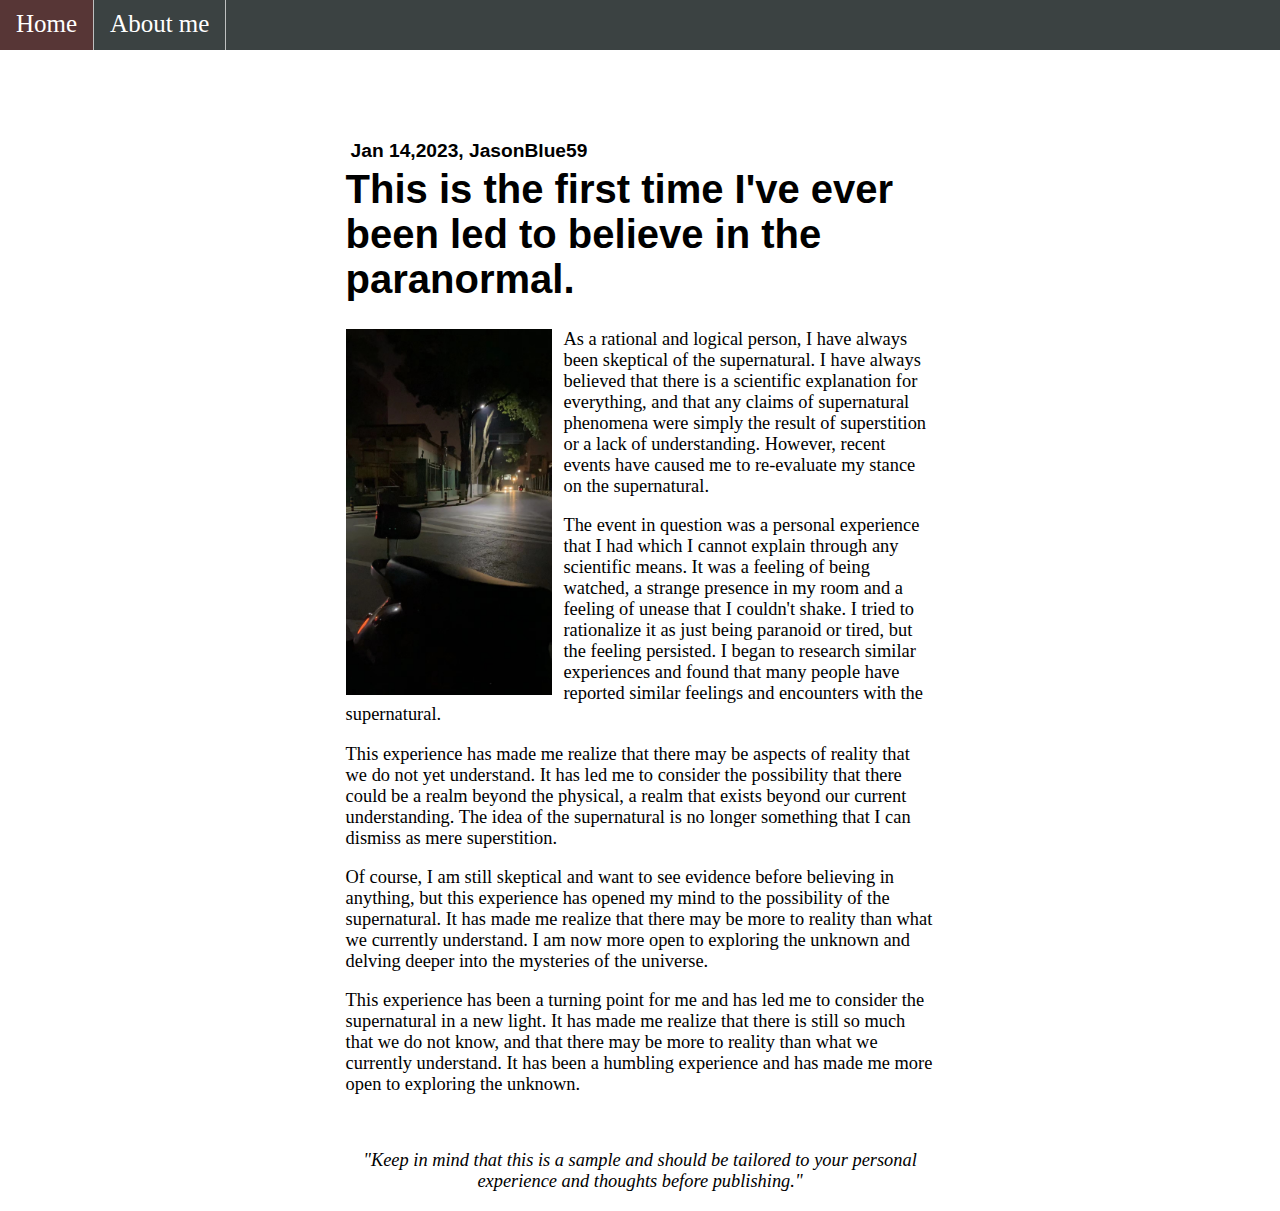
==== index.html @ 6ad9b714 "updated" ====
<html lang="en">
<head>
    <meta charset="UTF-8">
    <meta http-equiv="X-UA-Compatible" content="IE=edge">
    <meta name="viewport" content="width=device-width, initial-scale=1.0">
    <link rel="stylesheet" href="styles.css">
    <title>Unlucky</title>
</head>
<body>
    <navbar>
        <ul>
            <li><a href="index.html">Home</a></li>
            <li><a href="aboutme.html">About me</a></li>
        </ul>
    </navbar>
    
    <div class="container">
        <div id="header">
            <h6>Jan 14,2023, JasonBlue59</h6>
            <h1> This is the first time I've ever been led to believe in the paranormal. </h1>
        </div>

        <div id="contents">
            <img src="assets/WeChat Image_20230114004329.jpg" alt="i got injuries">
            <p>
                As a rational and logical person, I have always been skeptical of the supernatural. I have always believed that there is a scientific explanation for everything, 
                and that any claims of supernatural phenomena were simply the result of superstition or a lack of understanding. However, recent events have caused me to re-evaluate 
                my stance on the supernatural.
            </p>

            <p>
                The event in question was a personal experience that I had which I cannot explain through any scientific means. It was a feeling of being watched, a strange presence in 
                my room and a feeling of unease that I couldn't shake. I tried to rationalize it as just being paranoid or tired, but the feeling persisted. I began to research similar 
                experiences and found that many people have reported similar feelings and encounters with the supernatural.
            </p>

            <p>
                This experience has made me realize that there may be aspects of reality that we do not yet understand. It has led me to consider the possibility that there could be a realm 
                beyond the physical, a realm that exists beyond our current understanding. The idea of the supernatural is no longer something that I can dismiss as mere superstition.
            </p>

            <p>
                Of course, I am still skeptical and want to see evidence before believing in anything, but this experience has opened my mind to the possibility of the supernatural. It has made me 
                realize that there may be more to reality than what we currently understand. I am now more open to exploring the unknown and delving deeper into the mysteries of the universe.
            </p>

            <p>
                This experience has been a turning point for me and has led me to consider the supernatural in a new light. It has made me realize that there is still so much that we do not know, and 
                that there may be more to reality than what we currently understand. It has been a humbling experience and has made me more open to exploring the unknown.
            </p>

            <br>
            
            <p id="quote"><i>"Keep in mind that this is a sample and should be tailored to your personal experience and thoughts before publishing."</i></p>
        </div>
    </div>

</body>
</html>
---- styles.css ----
body {
    background-color: rgb(255, 255, 255);
    margin-left: 0;
    margin-right: 0;
}

ul {
    list-style-type: none;
    margin: 0;
    padding: 0;
    overflow: hidden;
    background-color: rgb(59, 66, 66);
    position: fixed;
    top: 0;
    width: 100%;
    height: 50px;
}

li{
    float: left;
    border-right: 1px solid rgba(255, 255, 255, 0.671);
}

li a {
    display: block;
    color: rgb(255, 255, 255);
    padding: 10px 16px;
    text-decoration: none;
    text-align: center;
    height: 50px;
    font-size: 25px;
}


li a:hover {
    background-color: rgb(87, 54, 54);
    color: white;
}

.container {
    margin: 140px 27% 0px 27%;
}

#header h1{
    font-size: 250%;
    font-family:'Franklin Gothic Medium', 'Arial Narrow', Arial, sans-serif;
    margin-top: 0;
    padding: 0;
}

#header h6{
    font-size: 120%;
    font-family:'Gill Sans', 'Gill Sans MT', Calibri, 'Trebuchet MS', sans-serif;
    margin: 5px;
}

.container img {
    width: 35%;
    float: left;
    padding: 0 2% 0 0
}

.container p {
    font-size: 115%;
}

#quote {
    text-align: center;
}
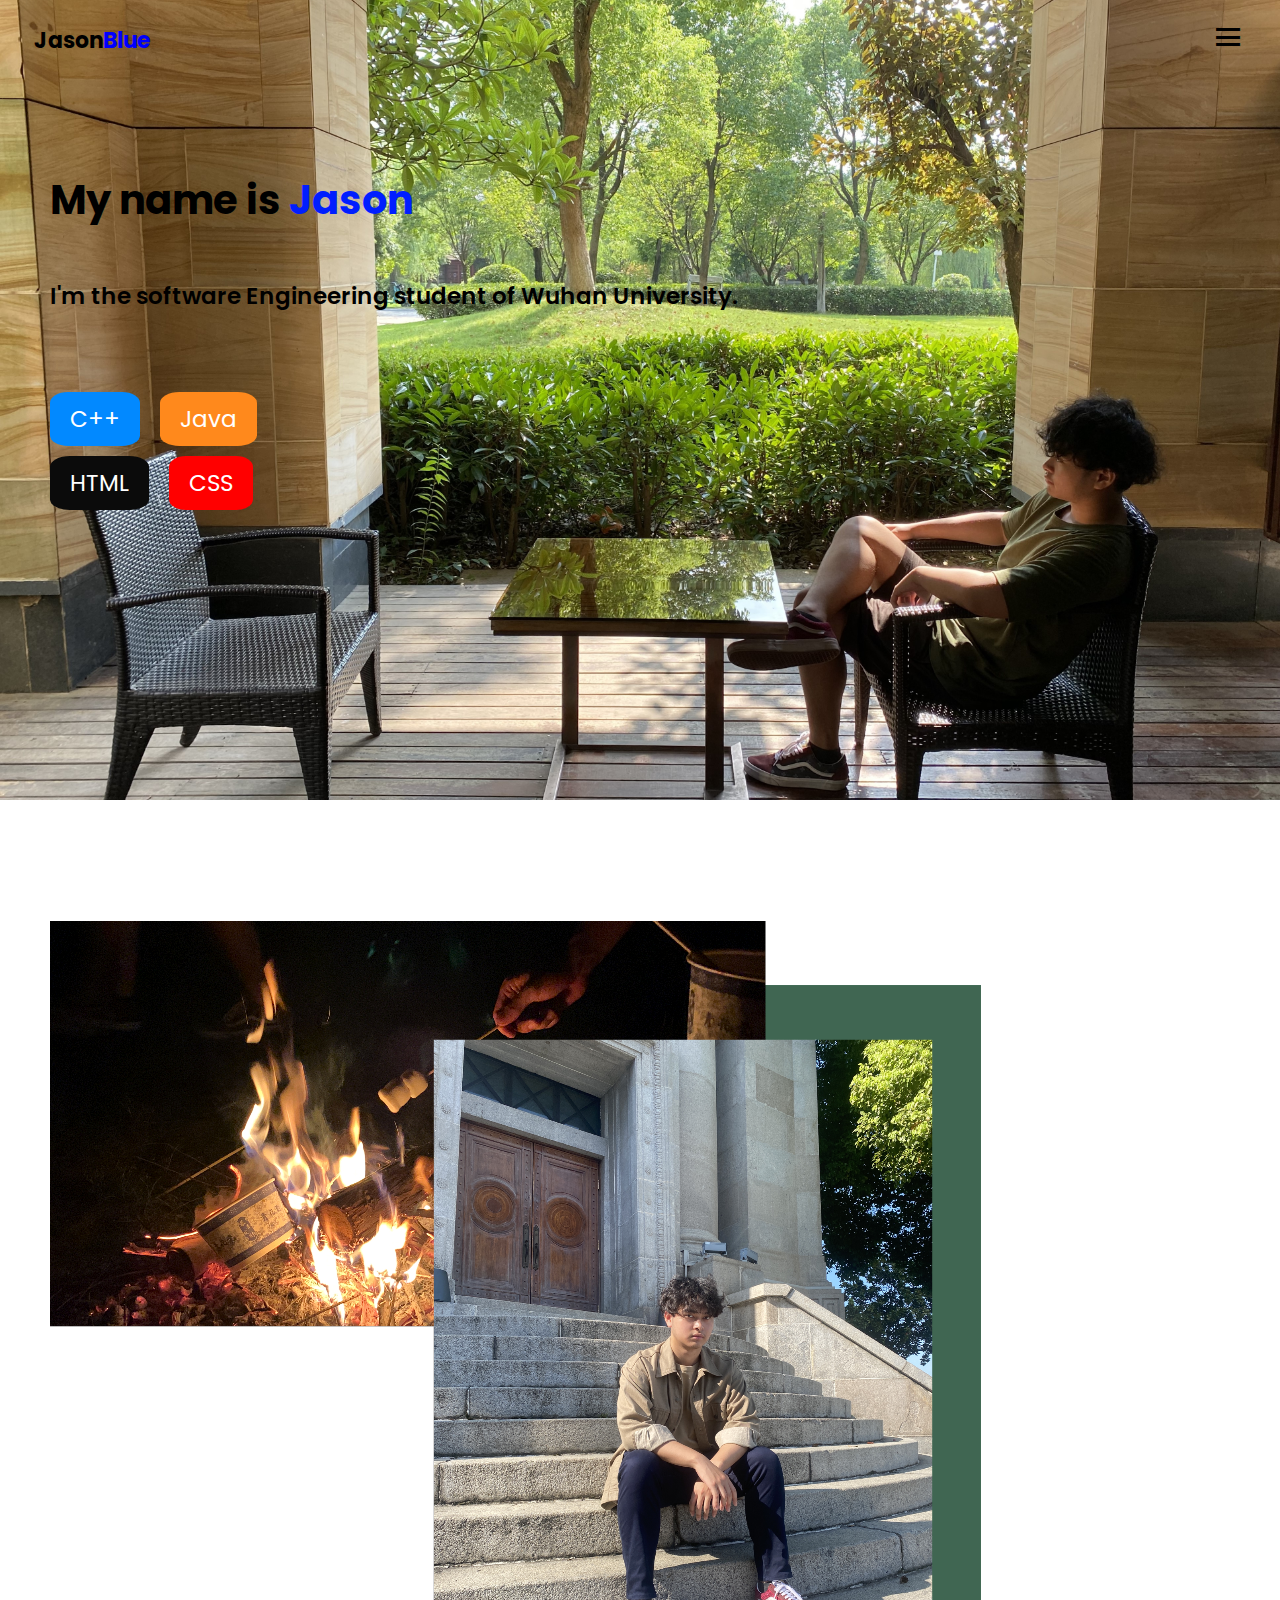
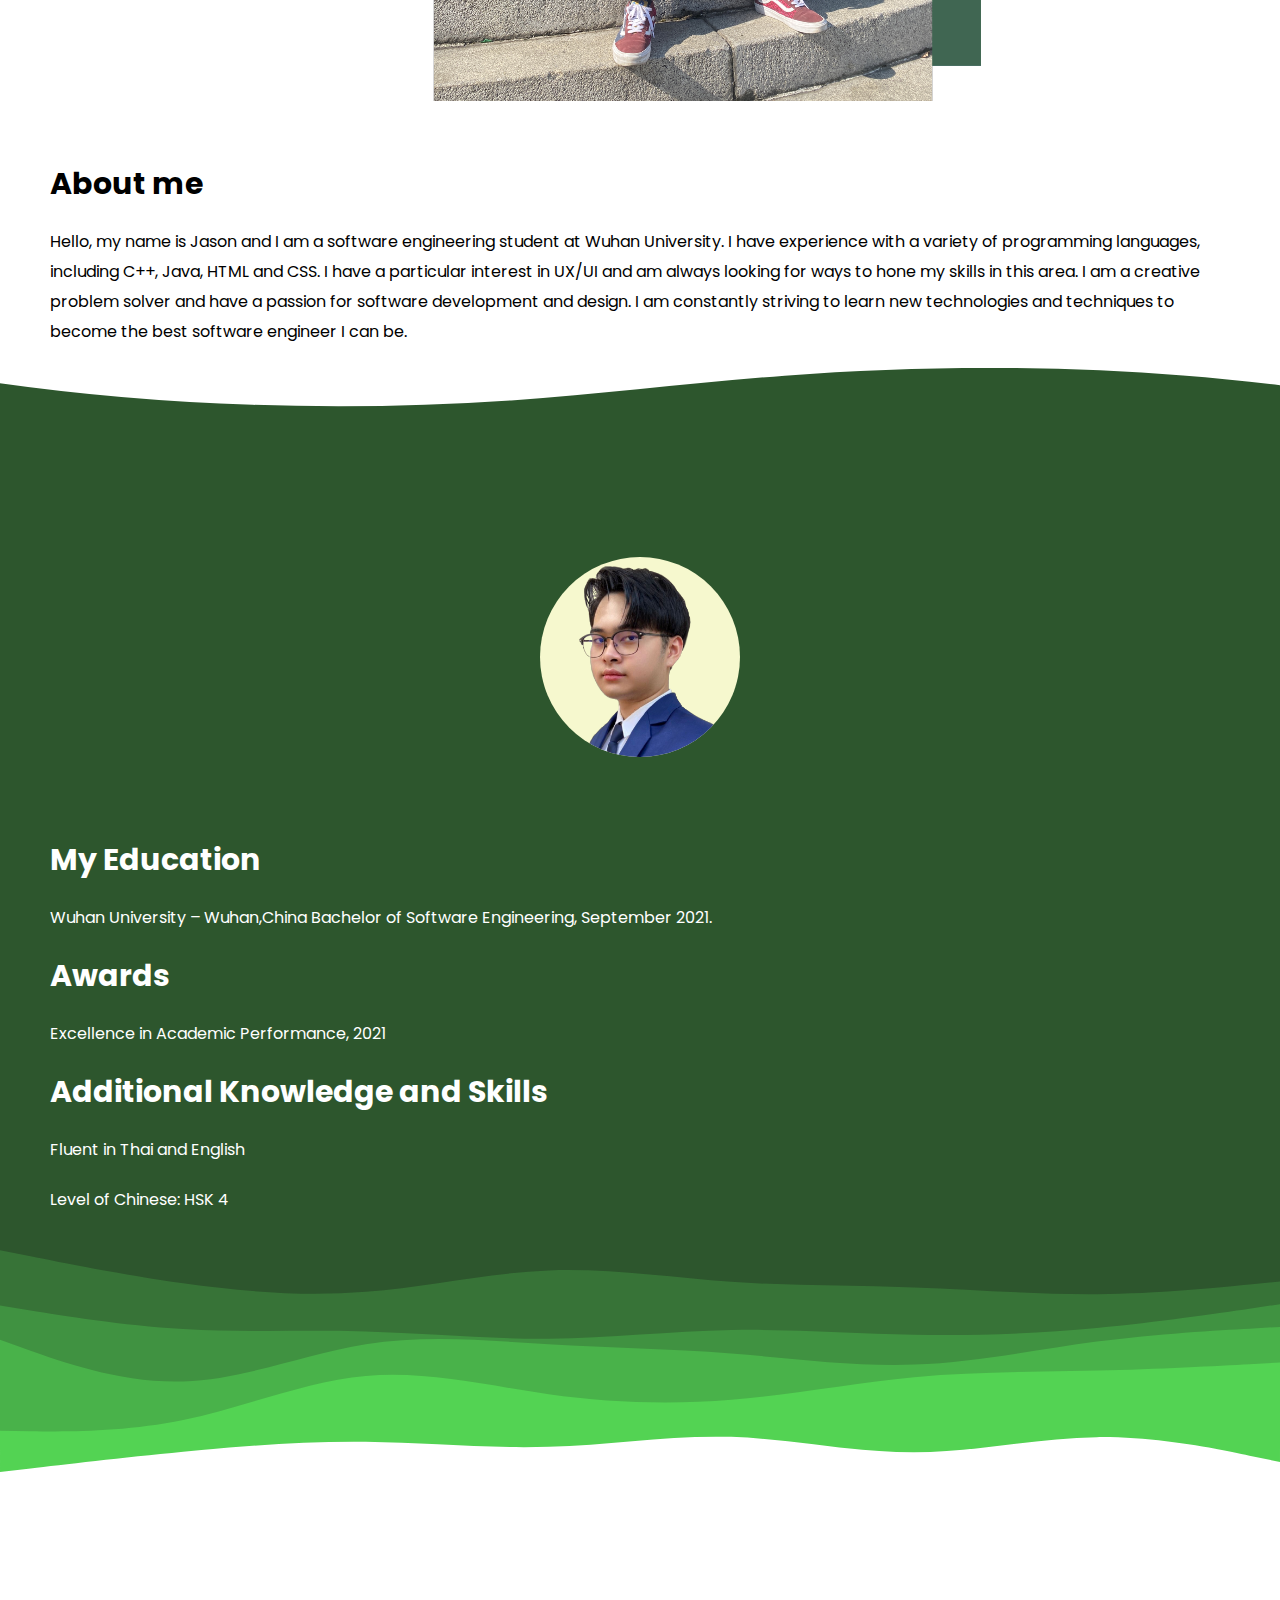
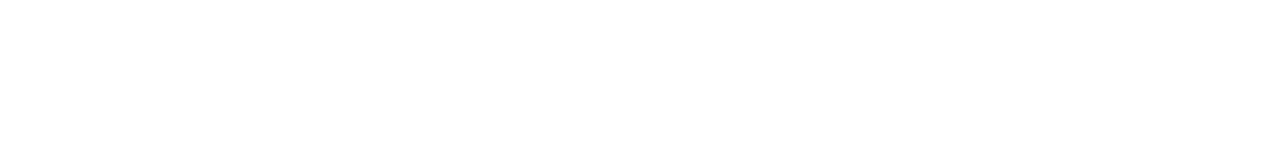
==== commit a619992d: "updated new landing page" ====
--- a/index.html
+++ b/index.html
@@ -1,59 +1,118 @@
+<!DOCTYPE html>
 <html lang="en">
 <head>
     <meta charset="UTF-8">
     <meta http-equiv="X-UA-Compatible" content="IE=edge">
     <meta name="viewport" content="width=device-width, initial-scale=1.0">
-    <link rel="stylesheet" href="styles.css">
-    <title>Unlucky</title>
+    <link rel="stylesheet" href="css/index.css">
+    <link href='https://unpkg.com/boxicons@2.0.7/css/boxicons.min.css' rel='stylesheet'>
+    <link rel="preconnect" href="https://fonts.googleapis.com">
+    <link rel="preconnect" href="https://fonts.gstatic.com" crossorigin>
+    <link href="https://fonts.googleapis.com/css2?family=Poppins:wght@400;500;600;700&display=swap" rel="stylesheet"> 
+    <title>Document</title>
 </head>
 <body>
-    <navbar>
-        <ul>
-            <li><a href="index.html">Home</a></li>
-            <li><a href="aboutme.html">About me</a></li>
-        </ul>
-    </navbar>
-    
-    <div class="container">
-        <div id="header">
-            <h6>Jan 14,2023, JasonBlue59</h6>
-            <h1> This is the first time I've ever been led to believe in the paranormal. </h1>
+    <section class="hero">
+        
+        <header class="main-header container">
+            <nav class="main-nav">
+                <a href="index.html" class="logo">
+                    Jason<span>Blue</span>
+                </a>
+
+                <ul class="nav-list">
+                    <li class="nav-item">
+                        <a href="" class="nav-link">About</a>
+                    </li>
+                    <li class="nav-item">
+                        <a href="" class="nav-link">Education</a>
+                    </li>
+                    <li class="nav-item">
+                        <a href="" class="nav-link">Contact</a>
+                    </li>
+                    <li class="nav-item">
+                        <a href="" class="nav-link">Achievements</a>
+                    </li>
+                </ul>
+
+                <div class="nav-items-right">
+                    <span class="mobile-toggle">
+                        <i class="bx bx-menu btn-open"></i>
+                        <i class="bx bx-x btn-close"></i>
+                    </span>
+                </div>
+            </nav>
+
+        </header>
+
+        <div class="row container">
+            <div class="hero-content-wrap">
+                <h1 class="title primary-title">My name is <span>Jason</span></h1>
+                <p class="hero-description">I'm the software Engineering student of Wuhan University.</p>
+
+                <div class="hero-btn-group">
+                    <a href="#" class="item1">C++</a>
+                    <a href="#" class="item2">Java</a>
+                    <div class="break"></div>
+                    <a href="#" class="item3">HTML</a>
+                    <a href="#" class="item4">CSS</a>
+                </div>
+            </div>
+        </div>
+    </section>
+
+    <section class="about">
+        <div class="row container">
+            <img src="/assets/about.png" alt="" class="img">
+            <div class="text-group">
+                <h2 class="secondary-title">About me</h2>
+                <p>
+                    Hello, my name is Jason and I am a software engineering student at Wuhan University. 
+                    I have experience with a variety of programming languages, including C++, Java, HTML and CSS. 
+                    I have a particular interest in UX/UI and am always looking for ways to hone my skills in this area. 
+                    I am a creative problem solver and have a passion for software development and design. I am constantly 
+                    striving to learn new technologies and techniques to become the best software engineer I can be.
+                </p>
+            </div>
+        </div>
+    </section>
+
+    <section class="education green">
+        <div class="row container">
+            <div class="circular-image">
+                <img src="/assets/education.png" alt="" class="education-img">
+            </div>     
+            <div class="text-group">
+                <h2 class="secondary-title">My Education</h2>
+                <p>
+                    Wuhan University – Wuhan,China
+                    Bachelor of Software Engineering, September 2021.
+                </p>
+
+                <h2 class="secondary-title">Awards</h2>
+                <p>
+                    Excellence in Academic Performance, 2021
+                </p>
+                
+                <h2 class="secondary-title">Additional Knowledge and Skills</h2>
+                <p>Fluent in Thai and English</p>
+                <p>Level of Chinese: HSK 4</p>
+            </div>
         </div>
 
-        <div id="contents">
-            <img src="assets/WeChat Image_20230114004329.jpg" alt="i got injuries">
-            <p>
-                As a rational and logical person, I have always been skeptical of the supernatural. I have always believed that there is a scientific explanation for everything, 
-                and that any claims of supernatural phenomena were simply the result of superstition or a lack of understanding. However, recent events have caused me to re-evaluate 
-                my stance on the supernatural.
-            </p>
+        <div class="wave">
+            <svg data-name="Layer 1" xmlns="http://www.w3.org/2000/svg" viewBox="0 0 1200 120" preserveAspectRatio="none">
+                <path d="M321.39,56.44c58-10.79,114.16-30.13,172-41.86,82.39-16.72,168.19-17.73,250.45-.39C823.78,31,906.67,72,985.66,92.83c70.05,18.48,146.53,26.09,214.34,3V0H0V27.35A600.21,600.21,0,0,0,321.39,56.44Z" class="shape-fill"></path>
+            </svg>
+        </div>
+    </section>
+    
+    <div class="spacer layer1"></div>
 
-            <p>
-                The event in question was a personal experience that I had which I cannot explain through any scientific means. It was a feeling of being watched, a strange presence in 
-                my room and a feeling of unease that I couldn't shake. I tried to rationalize it as just being paranoid or tired, but the feeling persisted. I began to research similar 
-                experiences and found that many people have reported similar feelings and encounters with the supernatural.
-            </p>
-
-            <p>
-                This experience has made me realize that there may be aspects of reality that we do not yet understand. It has led me to consider the possibility that there could be a realm 
-                beyond the physical, a realm that exists beyond our current understanding. The idea of the supernatural is no longer something that I can dismiss as mere superstition.
-            </p>
-
-            <p>
-                Of course, I am still skeptical and want to see evidence before believing in anything, but this experience has opened my mind to the possibility of the supernatural. It has made me 
-                realize that there may be more to reality than what we currently understand. I am now more open to exploring the unknown and delving deeper into the mysteries of the universe.
-            </p>
-
-            <p>
-                This experience has been a turning point for me and has led me to consider the supernatural in a new light. It has made me realize that there is still so much that we do not know, and 
-                that there may be more to reality than what we currently understand. It has been a humbling experience and has made me more open to exploring the unknown.
-            </p>
-
-            <br>
+    <section class="achievements">
+        <div class="row container">
             
-            <p id="quote"><i>"Keep in mind that this is a sample and should be tailored to your personal experience and thoughts before publishing."</i></p>
         </div>
-    </div>
-
+    </section>
 </body>
 </html>--- a/css/index.css
+++ b/css/index.css
@@ -0,0 +1,243 @@
+* {
+  margin: 0;
+  padding: 0;
+  box-sizing: border-box;
+}
+
+html {
+  font-size: 62.5%;
+}
+
+body {
+  font-family: "Poppins", sans-serif;
+  font-size: 2rem;
+}
+
+a {
+  text-decoration: none;
+  display: block;
+}
+
+img {
+  max-width: 100%;
+  display: inline-block;
+}
+
+section {
+  position: relative;
+}
+
+.container {
+  max-width: 126rem;
+  margin: 0 auto;
+}
+
+.hero {
+  background: url("/assets/hero-image.jpg");
+  background-size: cover;
+  background-position: 90%;
+  height: 100vh;
+}
+.hero .main-header {
+  height: 8rem;
+  padding: 0 2.4rem;
+}
+.hero .main-nav {
+  height: 100%;
+  display: flex;
+  justify-content: space-between;
+  align-items: center;
+}
+.hero .logo {
+  font-size: 2.2rem;
+  color: black;
+  font-weight: bolder;
+}
+.hero .logo span {
+  color: blue;
+}
+.hero .nav-list {
+  display: none;
+}
+.hero .nav-items-right {
+  align-items: center;
+}
+
+.mobile-toggle {
+  font-size: 3.6rem;
+  cursor: pointer;
+}
+.mobile-toggle .btn-close {
+  display: none;
+}
+
+.row {
+  display: grid;
+  grid-template-columns: repeat(4, 1fr);
+  gap: 0 2rem;
+  padding: 9rem 4rem 2rem;
+}
+.row .hero-content-wrap {
+  grid-column: span 4;
+  height: 70rem;
+}
+
+.primary-title {
+  line-height: 150%;
+  color: rgb(0, 0, 0);
+}
+.primary-title span {
+  color: rgb(0, 30, 255);
+}
+
+.hero-description {
+  font-weight: 600;
+  font-size: 2.3rem;
+  line-height: 3.2rem;
+  margin-top: 5rem;
+  color: rgb(0, 0, 0);
+}
+
+.hero-btn-group {
+  margin-top: 8rem;
+  display: flex;
+  flex-wrap: wrap;
+  gap: 0.5rem 2rem;
+}
+.hero-btn-group .break {
+  flex-basis: 100%;
+  height: 0;
+}
+.hero-btn-group a {
+  font-size: 2.3rem;
+}
+.hero-btn-group .item1 {
+  padding: 1rem 2rem;
+  background-color: rgb(2, 137, 255);
+  color: white;
+  border-radius: 20%;
+}
+.hero-btn-group .item1:hover {
+  background-color: rgb(0, 123, 230);
+  box-shadow: 0 0.8rem 1.5rem rgba(0, 0, 0, 0.576);
+}
+.hero-btn-group .item2 {
+  padding: 1rem 2rem;
+  background-color: rgb(255, 137, 28);
+  color: white;
+  border-radius: 20%;
+}
+.hero-btn-group .item2:hover {
+  background-color: rgb(230, 124, 25);
+  box-shadow: 0 0.8rem 1.5rem rgba(0, 0, 0, 0.576);
+}
+.hero-btn-group .item3 {
+  padding: 1rem 2rem;
+  background-color: rgb(11, 11, 11);
+  color: white;
+  border-radius: 20%;
+}
+.hero-btn-group .item3:hover {
+  box-shadow: 0 0.8rem 1.5rem rgba(0, 0, 0, 0.576);
+}
+.hero-btn-group .item4 {
+  padding: 1rem 2rem;
+  background-color: rgb(255, 0, 0);
+  color: white;
+  border-radius: 20%;
+}
+.hero-btn-group .item4:hover {
+  background-color: rgb(225, 3, 3);
+  box-shadow: 0 0.8rem 1.5rem rgba(0, 0, 0, 0.576);
+}
+
+.img {
+  margin-top: 3rem;
+  grid-column: span 4;
+}
+
+.text-group {
+  display: grid;
+  grid-column: span 4;
+  margin-top: 4rem;
+  color: rgb(0, 0, 0);
+}
+.text-group .secondary-title {
+  margin-top: 2rem;
+}
+.text-group p {
+  margin-top: 2rem;
+  font-size: 1.6rem;
+  line-height: 3rem;
+}
+
+.circular-image {
+  width: 200px;
+  height: 200px;
+  border-radius: 50%;
+  overflow: hidden;
+  background-color: rgb(246, 248, 206);
+  display: inline-block;
+  vertical-align: middle;
+}
+.circular-image .education-img {
+  margin-left: 1.5rem;
+  margin-top: 0.5rem;
+  width: 100%;
+}
+
+.circular-image {
+  grid-column: span 4;
+  margin: 10rem auto 2rem;
+}
+
+.green {
+  background: #2d562d;
+}
+
+.education .text-group {
+  color: white;
+}
+
+.wave {
+  position: absolute;
+  top: 0;
+  left: 0;
+  width: 100%;
+  overflow: hidden;
+  line-height: 0;
+}
+
+.wave svg {
+  position: relative;
+  display: block;
+  width: calc(149% + 1.3px);
+  height: 71px;
+}
+
+.wave .shape-fill {
+  fill: rgb(255, 255, 255);
+}
+
+.spacer {
+  aspect-ratio: 960/300;
+  width: 100%;
+  background-repeat: no-repeat;
+  background-position: center;
+  background-size: cover;
+}
+
+.layer1 {
+  background-image: url(/assets/layeredwave.svg);
+}
+
+@media screen and (min-width: 768px) {
+  .hero {
+    height: 80vh;
+  }
+}
+@media screen and (min-width: 1024px) {
+  .hero {
+    height: 80rem;
+  }
+}/*# sourceMappingURL=index.css.map */